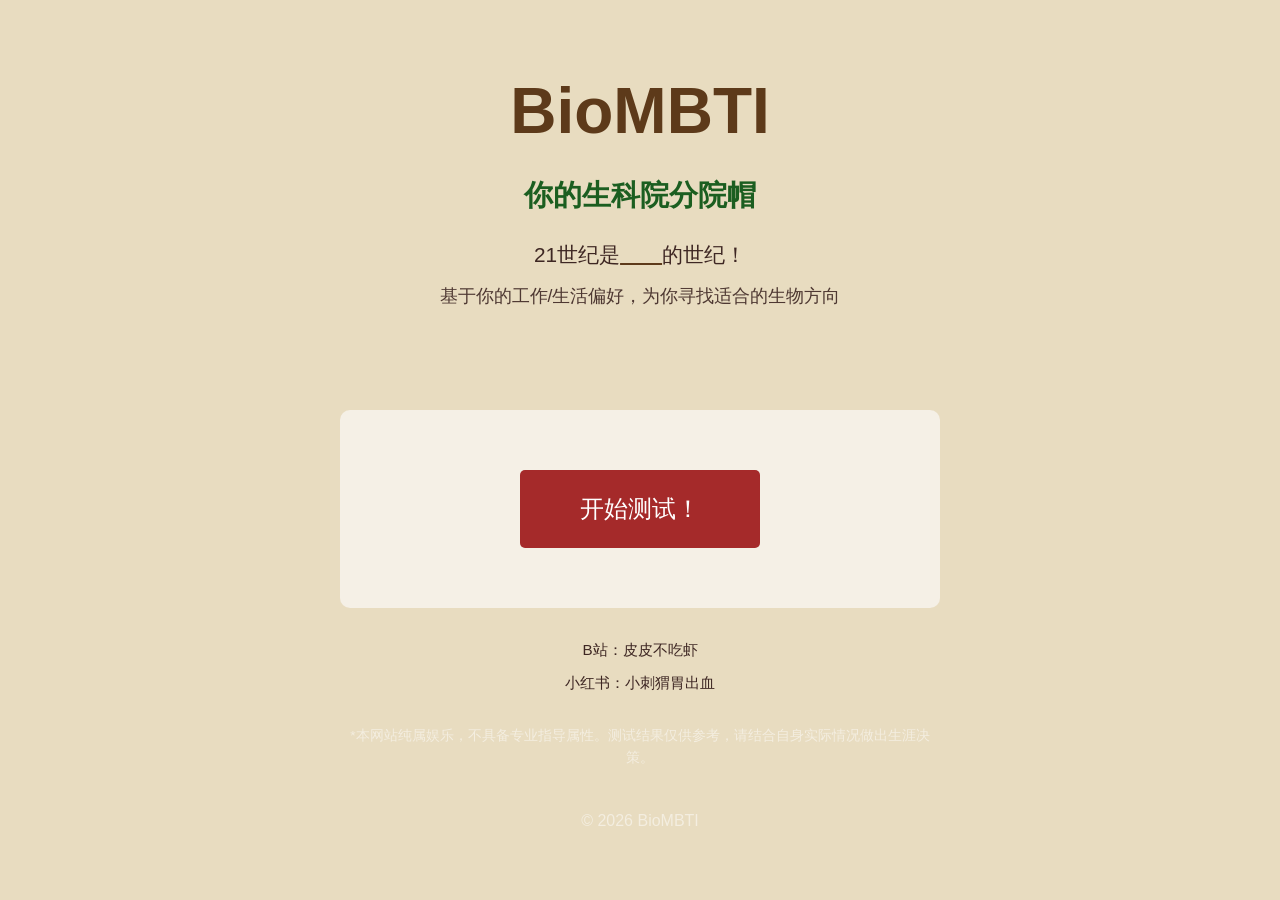
==== index.html @ 16b55fba "Add files via upload" ====
<!DOCTYPE html>
<html lang="zh-CN">
<head>
    <meta charset="UTF-8">
    <meta name="viewport" content="width=device-width, initial-scale=1.0">
    <title>BioMBTI - 你的生科院分院帽</title>
    <link rel="stylesheet" href="css/style.css">
</head>
<body>
    <div class="container">
        <header class="main-header">
            <h1>BioMBTI</h1>
            <p class="subtitle" style="color: #1b5e20;">你的生科院分院帽</p>
            <p class="tagline">21世纪是<span class="blank">　　</span>的世纪！</p>
            <p class="description">基于你的工作/生活偏好，为你寻找适合的生物方向</p>
        </header>
        
        <div class="content-box center-content">
            <a href="instructions.html" class="button large start-btn">开始测试！</a>
        </div>
        
        <div class="social-links">
            <p>B站：皮皮不吃虾</p>
            <p>小红书：小刺猬胃出血</p>
        </div>
        
        <p class="footer-disclaimer">*本网站纯属娱乐，不具备专业指导属性。测试结果仅供参考，请结合自身实际情况做出生涯决策。</p>
        
        <footer>
            <p>&copy; 2026 BioMBTI</p>
        </footer>
    </div>
</body>
</html>
---- css/style.css ----
/* BioMBTI - 8values Style */

:root {
    --bg-color: #e8dcc0;
    --card-bg: #f5f0e6;
    --text-color: #5d3a1a;
    --text-light: #3e2723;
    --accent-color: #d7ccc8;
    --button-bg: #5d3a1a;
    --button-hover: #4a2c15;
    --secondary-bg: #bcaaa4;
    --agree-color: #3e2723;
    --neutral-color: #5d4037;
    --disagree-color: #8d6e63;
}

* {
    margin: 0;
    padding: 0;
    box-sizing: border-box;
}

html {
    font-size: 16px;
}

body {
    font-family: 'Segoe UI', Tahoma, Geneva, Verdana, sans-serif;
    background-color: var(--bg-color);
    color: var(--text-light);
    line-height: 1.6;
    min-height: 100vh;
}

.container {
    max-width: 800px;
    margin: 0 auto;
    padding: 10px;
}

@media (min-width: 600px) {
    .container {
        padding: 20px;
    }
}

/* Header */
.main-header {
    text-align: center;
    padding: 20px 10px 30px;
}

.main-header h1 {
    font-size: 2.5rem;
    margin-bottom: 10px;
    color: var(--text-color);
}

.main-header .subtitle {
    font-size: 1.3rem;
    margin-bottom: 15px;
}

.main-header .tagline {
    font-size: 1rem;
    margin-bottom: 8px;
}

.main-header .description {
    font-size: 0.9rem;
    margin-bottom: 20px;
}

@media (min-width: 600px) {
    .main-header {
        padding: 40px 20px 50px;
    }
    
    .main-header h1 {
        font-size: 4rem;
        margin-bottom: 15px;
    }
    
    .main-header .subtitle {
        font-size: 1.8rem;
        margin-bottom: 20px;
    }
    
    .main-header .tagline {
        font-size: 1.3rem;
        margin-bottom: 10px;
    }
    
    .main-header .description {
        font-size: 1.1rem;
        margin-bottom: 30px;
    }
}

.main-header h1 {
    font-size: 4rem;
    color: var(--text-color);
    margin-bottom: 10px;
}

.subtitle {
    font-size: 1.8rem;
    color: var(--text-color);
    font-weight: bold;
    margin-bottom: 10px;
}

.tagline {
    font-size: 1.3rem;
    color: var(--text-light);
    margin-bottom: 5px;
}

.tagline .blank {
    text-decoration: underline;
    text-decoration-color: var(--text-color);
    text-decoration-thickness: 2px;
}

.description {
    font-size: 1.1rem;
    color: var(--text-light);
    opacity: 0.9;
}

/* Content Box */
.content-box {
    background-color: var(--card-bg);
    border-radius: 8px;
    padding: 30px 20px;
    margin: 15px 10px;
}

.center-content {
    text-align: center;
}

@media (min-width: 600px) {
    .content-box {
        border-radius: 10px;
        padding: 50px 40px;
        margin: 20px auto;
        max-width: 600px;
    }
}

.intro-text {
    font-size: 1.2rem;
    margin-bottom: 30px;
    text-align: center;
}

/* Buttons */
.button {
    display: inline-block;
    background-color: var(--button-bg);
    color: white;
    padding: 12px 30px;
    font-size: 1rem;
    border: none;
    border-radius: 5px;
    cursor: pointer;
    text-decoration: none;
    transition: all 0.3s ease;
    margin: 8px;
}

.button:hover {
    background-color: var(--button-hover);
}

.button.large {
    padding: 15px 40px;
    font-size: 1.2rem;
}

@media (min-width: 600px) {
    .button {
        padding: 15px 50px;
        font-size: 1.2rem;
        margin: 10px;
    }
    
    .button.large {
        padding: 20px 60px;
        font-size: 1.5rem;
    }
}

.button.secondary {
    background-color: var(--accent-color);
}

.button.secondary:hover {
    background-color: var(--secondary-bg);
}

.center {
    text-align: center;
    margin-top: 40px;
}

/* Progress */
.progress-container {
    max-width: 600px;
    margin: 40px auto;
}

.progress-bar {
    width: 100%;
    height: 10px;
    background-color: var(--accent-color);
    border-radius: 5px;
    overflow: hidden;
}

.progress-fill {
    height: 100%;
    background-color: var(--text-color);
    width: 0%;
    transition: width 0.3s ease;
}

.progress-text {
    text-align: center;
    margin-top: 10px;
    font-size: 1.1rem;
    color: var(--text-light);
}

/* Question Box */
.question-box {
    background-color: var(--card-bg);
    border-radius: 10px;
    padding: 40px;
    margin: 20px 0;
}

.question-text {
    font-size: 1.4rem;
    text-align: center;
    margin-bottom: 40px;
    color: var(--text-light);
    line-height: 1.8;
}

/* Vertical Options - 8values Style */
.options-vertical {
    display: flex;
    flex-direction: column;
    gap: 8px;
}

.option-btn-vertical {
    display: block;
    width: 100%;
    padding: 15px 20px;
    border: none;
    border-radius: 5px;
    cursor: pointer;
    font-size: 1.1rem;
    transition: all 0.2s ease;
    text-align: center;
}

.option-btn-vertical:hover {
    opacity: 0.9;
    transform: scale(1.02);
}

.option-btn-vertical.selected {
    box-shadow: 0 0 0 3px white;
}

/* Color coding - 非常同意在最上面（绿色） */
.option-strong-agree {
    background-color: #1b5e20;
    color: white;
}

.option-agree {
    background-color: #4caf50;
    color: white;
}

.option-weak-agree {
    background-color: #81c784;
    color: #333;
}

.option-neutral {
    background-color: #9e9e9e;
    color: white;
}

.option-weak-disagree {
    background-color: #e57373;
    color: white;
}

.option-disagree {
    background-color: #f44336;
    color: white;
}

.option-strong-disagree {
    background-color: #b71c1c;
    color: white;
}

/* Results Page */
.result-main {
    text-align: center;
    padding: 60px 20px;
}

.match-intro {
    font-size: 1.2rem;
    color: var(--text-light);
    opacity: 0.8;
    margin-bottom: 15px;
}

.result-main h1 {
    font-size: 3.5rem;
    color: #a52a2a;
    margin-bottom: 15px;
}

.match-percentage-large {
    font-size: 2rem;
    color: #a52a2a;
    font-weight: bold;
    margin-bottom: 30px;
}

.result-main blockquote {
    font-size: 1.3rem;
    font-style: italic;
    color: var(--text-light);
    max-width: 600px;
    margin: 0 auto 30px;
    line-height: 1.8;
}

.best-match-intro {
    font-size: 1.1rem;
    color: rgba(255,255,255,0.9);
    max-width: 700px;
    margin: 0 auto;
    line-height: 1.8;
    text-align: left;
}

/* Other Matches */
.other-matches-section {
    background-color: var(--card-bg);
    border-radius: 10px;
    padding: 30px;
    margin: 20px 0;
}

.other-matches-header {
    display: flex;
    justify-content: space-between;
    align-items: center;
    margin-bottom: 20px;
}

.other-matches-header h2 {
    color: var(--text-light);
    font-size: 1.3rem;
    opacity: 0.8;
    margin: 0;
}

.small-button {
    background-color: transparent;
    color: var(--text-color);
    border: 1px solid var(--text-color);
    padding: 8px 16px;
    font-size: 0.85rem;
    border-radius: 4px;
    cursor: pointer;
    transition: all 0.2s ease;
}

.small-button:hover {
    background-color: var(--text-color);
    color: white;
}

.other-matches-list {
    display: flex;
    flex-direction: column;
    gap: 15px;
}

.other-match-item {
    padding: 15px 20px;
    background-color: #e8f5e9;
    border-radius: 5px;
}

.other-match-header {
    display: flex;
    justify-content: space-between;
    align-items: center;
    margin-bottom: 10px;
}

.other-match-name {
    font-size: 1.2rem;
    font-weight: 500;
    color: #5d4037;
}

.other-match-percentage {
    font-size: 1.1rem;
    color: #8b4513;
    font-weight: bold;
}

.other-match-quote {
    font-style: italic;
    font-size: 0.9rem;
    color: #5d4037;
    border-left: 3px solid #8b4513;
    padding-left: 15px;
    margin: 10px 0 0;
    line-height: 1.6;
}

/* Axes Section */
.axes-section {
    background-color: var(--card-bg);
    border-radius: 10px;
    padding: 30px;
    margin: 20px 0;
}

.axes-section h2 {
    color: var(--text-light);
    font-size: 1.5rem;
    margin-bottom: 30px;
    text-align: center;
}

.axes-bars {
    display: flex;
    flex-direction: column;
    gap: 25px;
}

.axis-bar-container {
    display: flex;
    flex-direction: column;
    gap: 8px;
}

.axis-labels {
    display: flex;
    justify-content: space-between;
    font-size: 0.9rem;
}

.axis-label-left {
    color: var(--agree-color);
}

.axis-label-right {
    color: var(--disagree-color);
}

.axis-bar-track {
    height: 30px;
    background: linear-gradient(90deg, #8b4513 0%, #5d4037 50%, #2c3e50 100%);
    border-radius: 15px;
    position: relative;
}

.axis-marker {
    position: absolute;
    top: -5px;
    width: 4px;
    height: 40px;
    background-color: white;
    border-radius: 2px;
    transform: translateX(-50%);
    box-shadow: 0 0 5px rgba(0,0,0,0.5);
}

.axis-tendency {
    text-align: center;
    font-size: 1.1rem;
    color: var(--text-color);
    font-weight: bold;
    margin-top: 8px;
}

/* All Matches Section */
.all-matches-section {
    background-color: var(--card-bg);
    border-radius: 10px;
    padding: 30px;
    margin: 20px 0;
}

.all-matches-section h2 {
    color: var(--text-light);
    font-size: 1.5rem;
    margin-bottom: 20px;
    text-align: center;
}

.all-matches-list {
    display: flex;
    flex-direction: column;
    gap: 10px;
}

.all-match-item {
    padding: 12px 15px;
    background-color: #e8f5e9;
    border-radius: 5px;
}

.all-match-header {
    display: flex;
    justify-content: space-between;
    align-items: center;
    margin-bottom: 8px;
}

.all-match-name {
    flex: 1;
    padding-right: 15px;
    color: #5d4037;
    font-weight: 500;
}

.all-match-percentage {
    color: #8b4513;
    font-weight: bold;
}

.all-match-quote {
    font-style: italic;
    font-size: 0.85rem;
    color: #5d4037;
    border-left: 3px solid #8b4513;
    padding-left: 12px;
    margin: 8px 0 0 0;
    line-height: 1.5;
}

/* Quiz Buttons */
.quiz-buttons {
    display: flex;
    justify-content: center;
    gap: 15px;
    margin-top: 30px;
    flex-wrap: wrap;
}

.back-button {
    padding: 12px 25px;
    background-color: var(--accent-color);
    color: var(--text-light);
    border: none;
    border-radius: 5px;
    font-size: 1rem;
    cursor: pointer;
    transition: all 0.2s ease;
}

.back-button:hover {
    background-color: var(--secondary-bg);
}

.back-button:disabled {
    background-color: #333;
    color: #666;
    cursor: not-allowed;
}

.back-button.secondary {
    background-color: transparent;
    border: 1px solid var(--accent-color);
    color: var(--text-light);
}

.back-button.secondary:hover {
    background-color: var(--accent-color);
}

/* Social Links */
.social-links {
    text-align: center;
    margin: 20px 0;
}

.social-links p {
    color: #3e2723;
    font-size: 0.85rem;
    margin: 5px 0;
}

@media (min-width: 600px) {
    .social-links {
        margin: 30px 0;
    }
    
    .social-links p {
        font-size: 0.95rem;
        margin: 8px 0;
    }
}

/* Footer Disclaimer */
.footer-disclaimer {
    text-align: center;
    font-size: 0.75rem;
    color: rgba(255,255,255,0.5);
    margin: 20px 10px 15px;
    max-width: 600px;
    margin-left: auto;
    margin-right: auto;
}

@media (min-width: 600px) {
    .footer-disclaimer {
        font-size: 0.85rem;
        margin: 30px auto 20px;
    }
}

/* Start Button - Red Brown */
.start-btn {
    background-color: #a52a2a !important;
}

.start-btn:hover {
    background-color: #8b0000 !important;
}

/* Disclaimer */
.disclaimer {
    font-size: 0.85rem;
    color: #5d4037;
    opacity: 0.7;
    margin-top: 20px;
    max-width: 500px;
    text-align: center;
}

.footer-notice {
    text-align: center;
    padding: 20px;
    margin: 20px 0;
    background-color: rgba(255,255,255,0.3);
    border-radius: 8px;
}

.footer-notice p {
    color: #3e2723;
    font-size: 0.95rem;
    margin-bottom: 10px;
}

.footer-notice strong {
    color: #1b5e20;
}

.disclaimer-small {
    font-size: 0.8rem;
    opacity: 0.7;
    margin-top: 10px;
}

/* Footer */
footer {
    text-align: center;
    padding: 20px;
    color: rgba(255,255,255,0.5);
}

footer .disclaimer {
    margin-bottom: 10px;
}

/* Responsive */
@media (max-width: 600px) {
    .main-header h1 {
        font-size: 2.5rem;
    }
    
    .result-main h1 {
        font-size: 2rem;
    }
    
    .content-box,
    .question-box {
        padding: 20px;
    }
    
    .question-text {
        font-size: 1.1rem;
    }
}
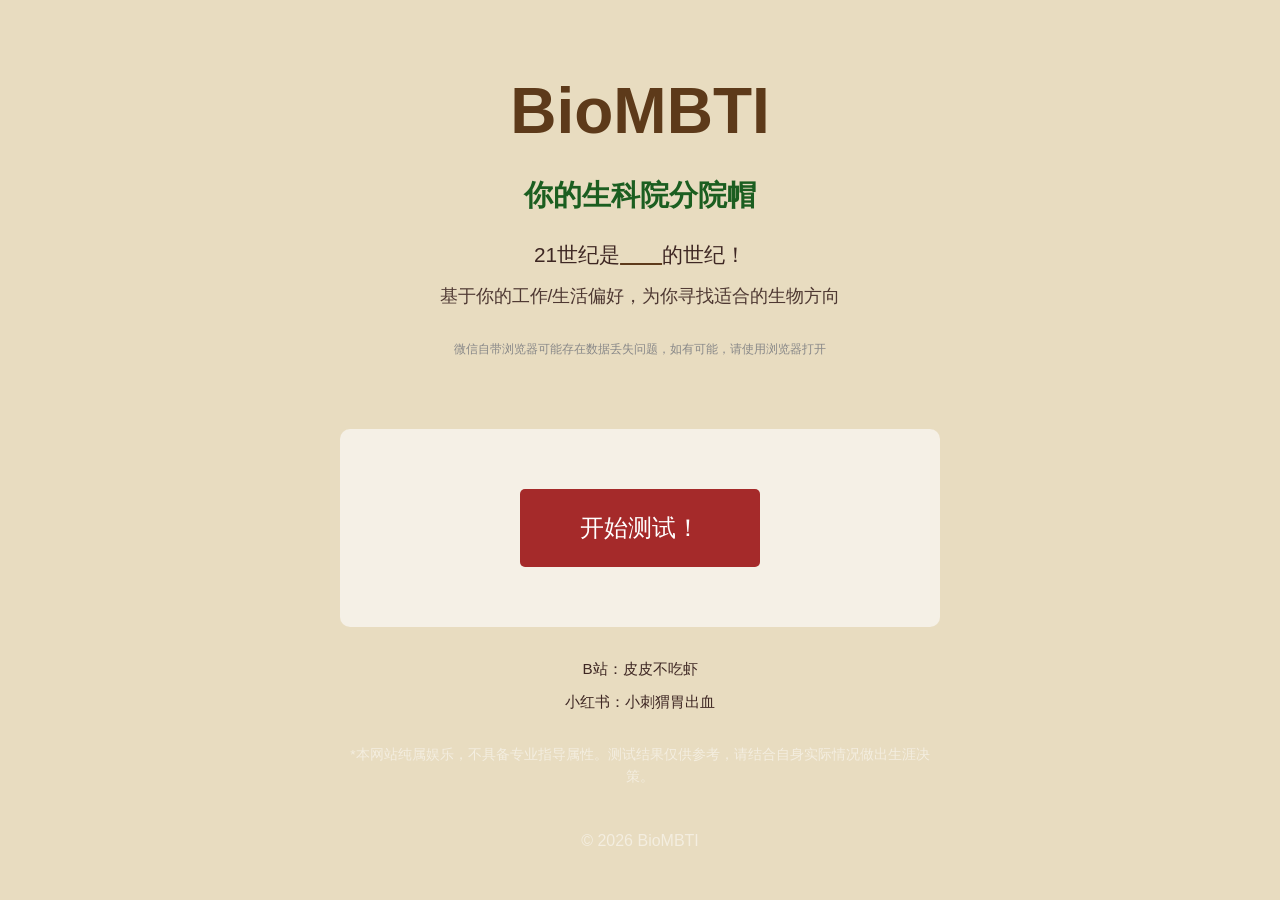
==== commit 88d35a67: "Add files via upload" ====
--- a/index.html
+++ b/index.html
@@ -5,6 +5,16 @@
     <meta name="viewport" content="width=device-width, initial-scale=1.0">
     <title>BioMBTI - 你的生科院分院帽</title>
     <link rel="stylesheet" href="css/style.css">
+    <!-- Google tag (gtag.js) -->
+    <script async src="https://www.googletagmanager.com/gtag/js?id=G-Y9PH84H6SB"></script>
+    <script>
+     window.dataLayer = window.dataLayer || [];
+     function gtag(){dataLayer.push(arguments);}
+     gtag('js', new Date());
+
+     gtag('config', 'G-Y9PH84H6SB');
+    </script>
+    <script defer src="https://cloud.umami.is/script.js" data-website-id="a50141d1-e462-4dfd-b0ab-998553afbc6c"></script>
 </head>
 <body>
     <div class="container">
@@ -13,6 +23,7 @@
             <p class="subtitle" style="color: #1b5e20;">你的生科院分院帽</p>
             <p class="tagline">21世纪是<span class="blank">　　</span>的世纪！</p>
             <p class="description">基于你的工作/生活偏好，为你寻找适合的生物方向</p>
+            <p class="browser-notice" style="font-size: 12px; color: #888; margin-top: 5px;">微信自带浏览器可能存在数据丢失问题，如有可能，请使用浏览器打开</p>
         </header>
         
         <div class="content-box center-content">
